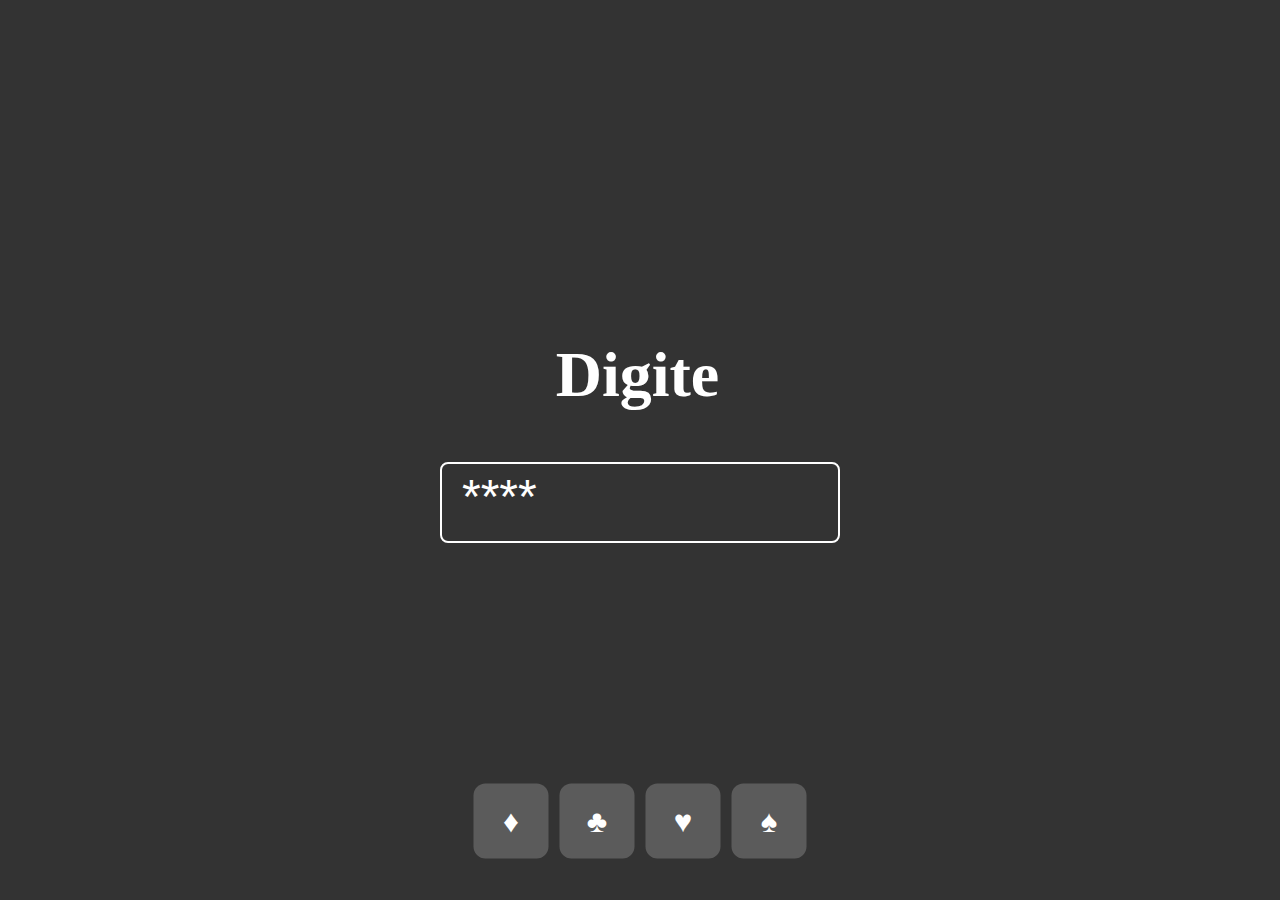
==== index.html @ 947cab25 "1.0" ====
<!DOCTYPE html>
<html lang="pt-br">
<head>
    <meta charset="UTF-8">
    <meta name="viewport" content="width=device-width, initial-scale=1.0">
    <title>spf</title>
    <link rel="stylesheet" href="styles/reset.css">
    <link rel="stylesheet" href="https://fonts.googleapis.com/css2?family=Material+Symbols+Outlined:opsz,wght,FILL,GRAD@24,400,0,0" />
    <link rel="stylesheet" href="styles/style.css">
    <link rel="stylesheet" href="styles/keyboard.css">
    <script defer src="script/keyboard.js"></script>
    <script defer src="script/script.js"></script>
</head>
<body>
    <form class="login-form">
        <div class="login__header">
            <h1 id="loginH1"></h1>
        </div>
        <div class="flex">
            <input type="text" placeholder="****" class="login__input" disabled>
            <!--
<           button type="submit" class="login__button ">
                <span class="material-symbols-outlined">send</span>
            </button>
            -->
        </div>
    </form>
    <div class="keyboard">
        <div class="row">
            <button class="btn">♦</button>
            <button class="btn">♣</button>
            <button class="btn">♥</button>
            <button class="btn">♠</button>
        </div>
    </div>
</body>
</html>
---- styles/style.css ----
.login-form {
      align-items: center;
      display: flex;
      flex-direction: column;
      height: 100vh;
      justify-content: center;
  }

  .login__header {
      align-items: center;
      display: flex;
      flex-direction: column;
      justify-content: center;
      margin-bottom: 50px;
  }

  #loginH1 {
      margin-right: 5px;
      color: #fff;
      font-size: 4em;
  }

  .login__input {
      border: 2px solid #fff;
      border-radius: 8px;
      color: #fff;
      font-size: 2em;
      margin-bottom: 20px;
      max-width: 400px;
      outline: none;
      padding: 20px;
      width: 500px;
  }

  .login__input::placeholder {
      color: #fff;
      font-size: 1.5em;
  }

  .material-symbols-outlined {
      font-size: 40px;
      border-radius: 8px;
      color: #fff;
      cursor: pointer;
      max-width: 50px;
      padding: 20px;
      margin-top: -15px;
  }

  .flex {
      display: flex;
      align-items: center;
  }

  .flex * {
      margin-right: 5px;
  }

  .flex :last-child {
      margin-right: 0;
  }

  .material-symbols-outlined {
      font-size: 35px;
      border-radius: 8px;
      color: #fff;
      cursor: pointer;
      max-width: 40px;
      padding: 15px;
      margin-top: -10px;
  }

  .material-symbols-outlined:hover {
      color: gray;
  }
---- styles/keyboard.css ----
.keyboard {
    display: flex;
    flex-direction: column;
    align-items: center;
    margin-top: -120px;
}

.btn,
.delete {
    background: rgba(255, 255, 255, 0.2);
    -webkit-tap-highlight-color: transparent;
    border: none;
    display: inline-block;
    padding: .5rem 1rem;
    margin: 1rem;
    font-size: 1.3rem;
    color: #fff;
    width: 50px;
    height: 50px;
    border-radius: .5rem;
    transform: scale(1.5);
}

.delete {
    font-size: 1rem;
    text-transform: capitalize;
}

.delete {
    width: 100px;
}

.btn:hover {
    background-color: #fff;
    color: #333;
    cursor: pointer;
}
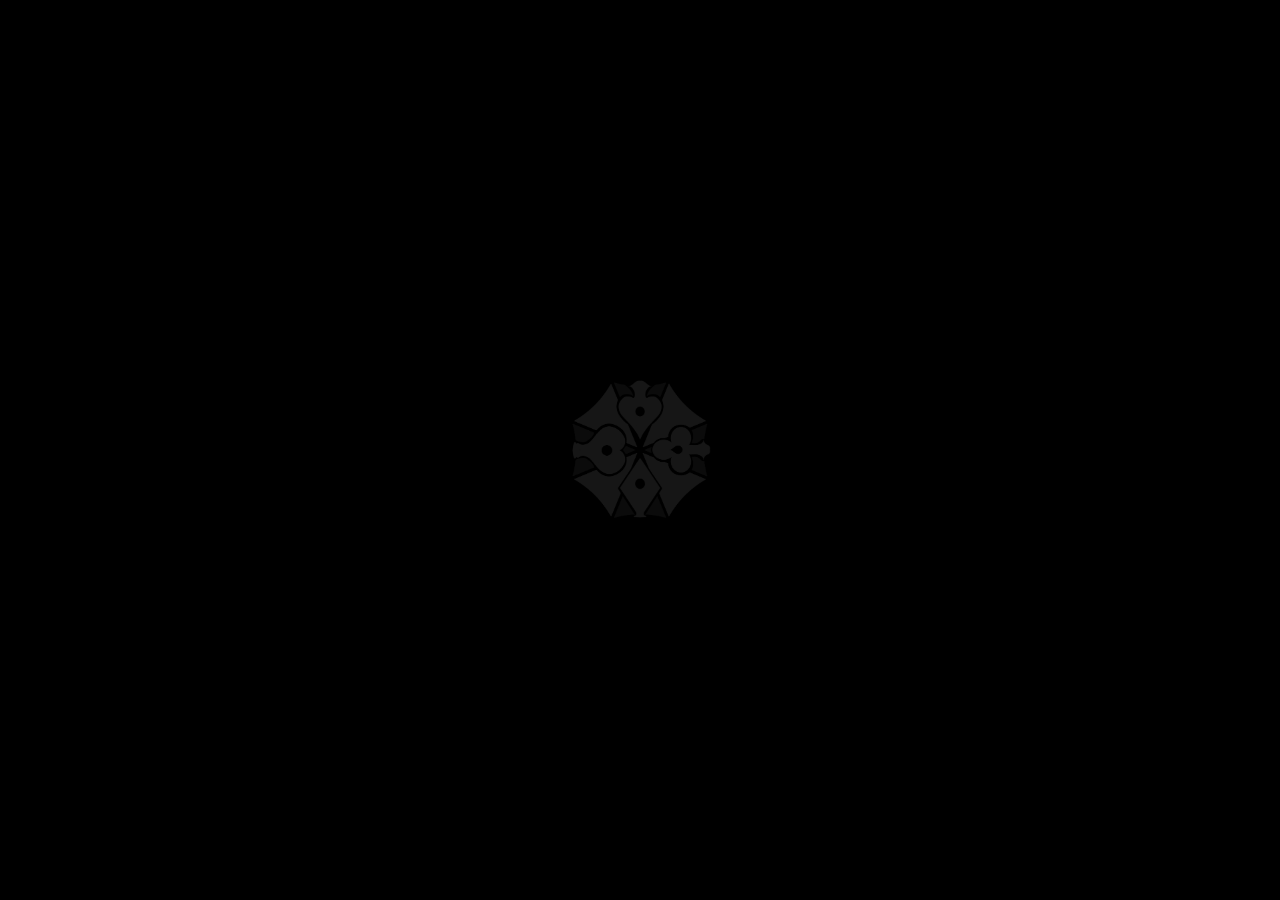
==== commit 29407605: "1.3 projeto completo" ====
--- a/index.html
+++ b/index.html
@@ -3,35 +3,43 @@
 <head>
     <meta charset="UTF-8">
     <meta name="viewport" content="width=device-width, initial-scale=1.0">
-    <title>spf</title>
-    <link rel="stylesheet" href="styles/reset.css">
-    <link rel="stylesheet" href="https://fonts.googleapis.com/css2?family=Material+Symbols+Outlined:opsz,wght,FILL,GRAD@24,400,0,0" />
-    <link rel="stylesheet" href="styles/style.css">
-    <link rel="stylesheet" href="styles/keyboard.css">
-    <script defer src="script/keyboard.js"></script>
-    <script defer src="script/script.js"></script>
+    <title>que o jogo comece</title>
+    <link rel="stylesheet" href="styles/index.css">
+    <style>body{overflow: hidden;}</style>
 </head>
 <body>
-    <form class="login-form">
-        <div class="login__header">
-            <h1 id="loginH1"></h1>
-        </div>
-        <div class="flex">
-            <input type="text" placeholder="****" class="login__input" disabled>
-            <!--
-<           button type="submit" class="login__button ">
-                <span class="material-symbols-outlined">send</span>
-            </button>
-            -->
-        </div>
-    </form>
-    <div class="keyboard">
-        <div class="row">
-            <button class="btn">♦</button>
-            <button class="btn">♣</button>
-            <button class="btn">♥</button>
-            <button class="btn">♠</button>
-        </div>
+    <div class="container">
+          <img src="styles/logo.png" class="figuras">
     </div>
+    <script>
+        
+const imageElement = document.querySelector(".figuras");
+const MAX_SIZE = 2000;
+let size = 150;
+let rotationSpeed = 15;
+
+function grow() {
+  if (size < MAX_SIZE) {
+    size += 4;
+    if (rotationSpeed > 0.5) {
+      rotationSpeed -= 0.1;
+    }
+
+    imageElement.style.width = `${size}px`;
+    imageElement.style.height = `${size}px`;
+    imageElement.style.animation = `girar ${rotationSpeed}s linear infinite`;
+  } else {
+    setTimeout(() => {
+      rotationSpeed = 0.1;
+      window.location.href = "type.html";
+    }, 2000);
+    return;
+  }
+
+  setTimeout(grow, 10);
+}
+
+imageElement.addEventListener("click", grow);
+    </script>
 </body>
 </html>--- a/styles/index.css
+++ b/styles/index.css
@@ -0,0 +1,32 @@
+* {
+    margin: 0;
+    padding: 0;
+    box-sizing: border-box;
+    list-style: none;
+    border: none;
+    background-color: #000000;
+}
+
+.container {
+    display: flex;
+    justify-content: center;
+    align-items: center;
+    height: 100vh;
+
+}
+
+.figuras {
+    width: 150px;
+    height: 150px;
+    animation: girar 15s linear infinite;
+}
+
+@keyframes girar {
+    from {
+        transform: rotate(0deg);
+    }
+
+    to {
+        transform: rotate(360deg);
+    }
+}